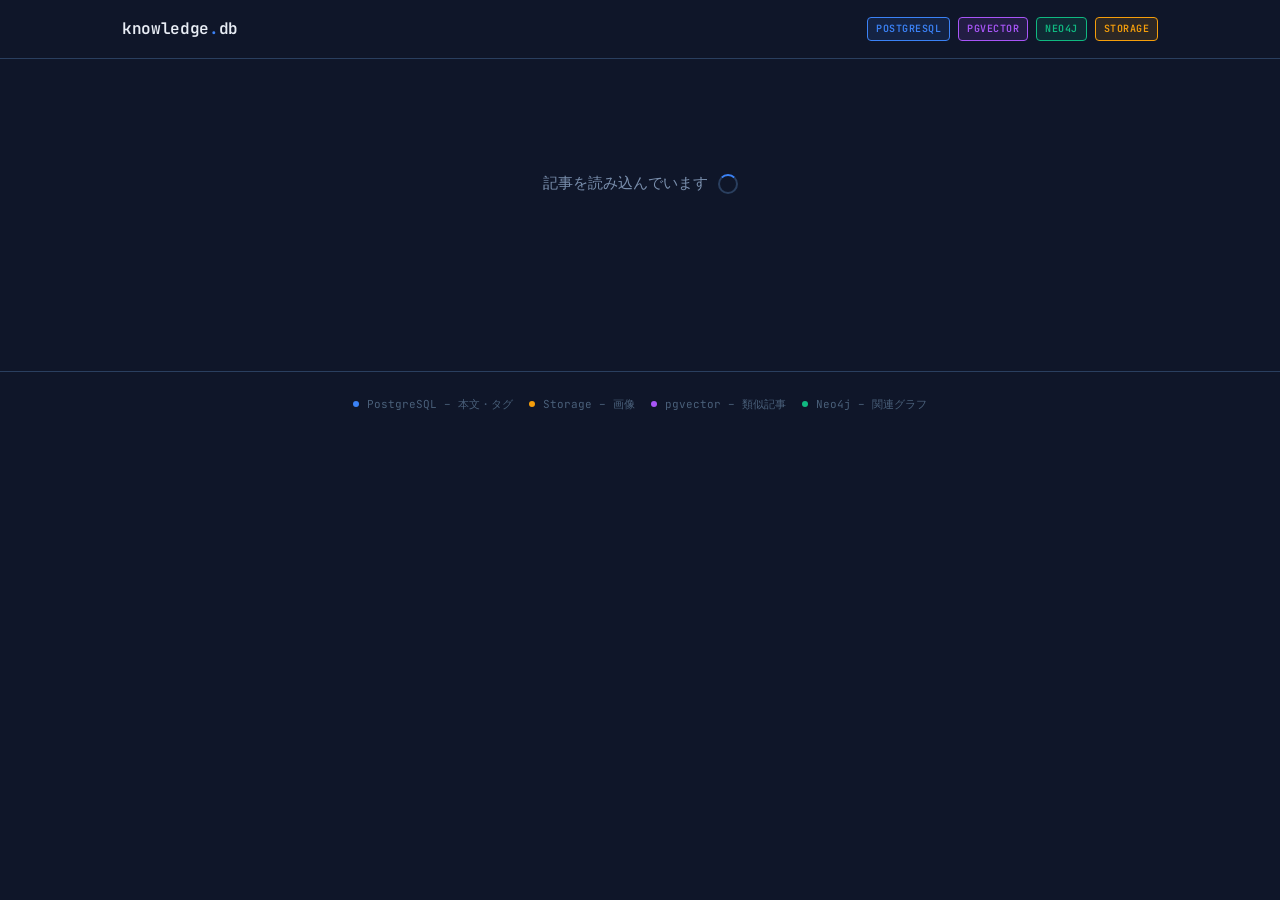
==== detail.html @ 91ddb37e "modify" ====
<!DOCTYPE html>
<html lang="ja">
<head>
  <meta charset="UTF-8" />
  <meta name="viewport" content="width=device-width, initial-scale=1.0" />
  <title>記事詳細 – Knowledge Base</title>
  <meta name="description" content="ナレッジ詳細ページ" />
  <link rel="stylesheet" href="css/style.css" />
</head>
<body>

  <!-- ── Header ──────────────────────────────────────────────── -->
  <header class="site-header">
    <div class="header-inner">
      <a href="index.html" class="logo">knowledge<span>.</span>db</a>
      <div class="db-badges">
        <span class="db-badge rdb">PostgreSQL</span>
        <span class="db-badge vec">pgvector</span>
        <span class="db-badge graph">Neo4j</span>
        <span class="db-badge storage">Storage</span>
      </div>
    </div>
  </header>

  <!-- ── Main ────────────────────────────────────────────────── -->
  <main class="main-content" id="mainContent">

    <!-- ローディング中はスピナーを表示 -->
    <div class="state-loading" id="loadingState">記事を読み込んでいます</div>

    <!-- 記事コンテンツ（JS で表示） -->
    <div id="articleContent" style="display:none">

      <!-- Breadcrumb -->
      <nav class="breadcrumb">
        <a href="index.html">← 一覧に戻る</a>
        <span class="breadcrumb-sep">/</span>
        <span id="breadcrumbTitle">...</span>
      </nav>

      <!-- 2カラムレイアウト -->
      <div class="detail-layout">

        <!-- ── 左カラム：記事本文 ──────────────────────────── -->
        <div class="article-main">

          <!-- 記事ヘッダ -->
          <header class="article-header">
            <div class="card-tags" id="articleTags"></div>
            <h1 class="article-title" id="articleTitle"></h1>
            <div class="article-meta">
              <span id="articleDate"></span>
            </div>
          </header>

          <!-- サムネイル（Storage から取得） -->
          <div class="article-thumbnail" id="articleThumbnail" style="display:none">
            <img id="thumbnailImg" src="" alt="" />
          </div>

          <!-- 本文 -->
          <div class="article-body" id="articleBody"></div>

          <a href="index.html" class="back-link">← 一覧に戻る</a>
        </div>

        <!-- ── 右カラム：サイドバー ───────────────────────── -->
        <aside class="sidebar">

          <!-- データ構造パネル（シグネチャ要素） -->
          <div class="sidebar-card data-panel-detail" id="sidebarDataPanel">
            <div class="sidebar-card-title">▸ このページのデータの流れ</div>
            <div class="panel-flow" id="panelFlow">

              <div class="panel-flow-item rdb active" id="flow-rdb">
                <span class="dot"></span>
                <div class="panel-flow-info">
                  <span class="panel-flow-label">PostgreSQL</span>
                  <span class="panel-flow-detail">articles テーブルから取得</span>
                  <span class="panel-flow-query" id="flow-rdb-query">SELECT * FROM articles WHERE id = '...'</span>
                </div>
              </div>

              <div class="panel-flow-item storage" id="flow-storage">
                <span class="dot"></span>
                <div class="panel-flow-info">
                  <span class="panel-flow-label">Supabase Storage</span>
                  <span class="panel-flow-detail">サムネイル画像を取得</span>
                  <span class="panel-flow-query" id="flow-storage-query">getPublicUrl('knowledge-images/...')</span>
                </div>
              </div>

              <div class="panel-flow-item vec" id="flow-vec">
                <span class="dot"></span>
                <div class="panel-flow-info">
                  <span class="panel-flow-label">pgvector</span>
                  <span class="panel-flow-detail">意味的に近い記事を検索</span>
                  <span class="panel-flow-query">match_articles(embedding, threshold=0.5)</span>
                </div>
              </div>

              <div class="panel-flow-item graph" id="flow-graph">
                <span class="dot"></span>
                <div class="panel-flow-info">
                  <span class="panel-flow-label">Neo4j Aura</span>
                  <span class="panel-flow-detail">タグ関連グラフを探索</span>
                  <span class="panel-flow-query">MATCH (a)-[:HAS_TAG]->(t)&lt;-[:HAS_TAG]-(r)</span>
                </div>
              </div>

            </div>
          </div>

          <!-- 類似記事（pgvector） -->
          <div class="sidebar-card" id="sidebarRelated">
            <div class="sidebar-card-title" style="color:var(--vec)">▸ 意味的に近い記事 / pgvector</div>
            <div class="related-list" id="relatedList">
              <div style="font-family:var(--font-mono);font-size:11px;color:var(--text-dim);padding:var(--s2)">
                読み込み中...
              </div>
            </div>
          </div>

          <!-- 関連グラフ（Neo4j） -->
          <div class="sidebar-card" id="sidebarGraph">
            <div class="sidebar-card-title" style="color:var(--graph)">▸ タグ関連グラフ / Neo4j</div>
            <div class="graph-container" id="graphContainer">
              <div class="graph-placeholder">
                <span>🔗</span>
                <span>Neo4j 接続中...</span>
              </div>
            </div>
          </div>

        </aside>
      </div>
    </div>

    <!-- エラー表示 -->
    <div id="errorState" style="display:none" class="state-empty">
      記事が見つかりませんでした。<br>
      <a href="index.html" style="color:var(--rdb);margin-top:var(--s3);display:inline-block">← 一覧に戻る</a>
    </div>

  </main>

  <!-- ── Footer ──────────────────────────────────────────────── -->
  <footer class="site-footer">
    <div class="footer-db-item"><span class="dot" style="background:var(--rdb)"></span>PostgreSQL – 本文・タグ</div>
    <div class="footer-db-item"><span class="dot" style="background:var(--storage)"></span>Storage – 画像</div>
    <div class="footer-db-item"><span class="dot" style="background:var(--vec)"></span>pgvector – 類似記事</div>
    <div class="footer-db-item"><span class="dot" style="background:var(--graph)"></span>Neo4j – 関連グラフ</div>
  </footer>

  <!-- ── Scripts ──────────────────────────────────────────────── -->
  <script src="https://cdn.jsdelivr.net/npm/@supabase/supabase-js@2/dist/umd/supabase.min.js"></script>
  <script src="https://unpkg.com/neo4j-driver@5/lib/browser/neo4j-web.min.js"></script>
  <!-- vis.js（グラフ可視化） -->
  <script src="https://unpkg.com/vis-network/standalone/umd/vis-network.min.js"></script>
  <script type="module">
    import { pipeline } from 'https://cdn.jsdelivr.net/npm/@xenova/transformers@2.17.2/dist/transformers.min.js';
    window.transformers = { pipeline };
  </script>
  <script type="module" src="js/detail.js"></script>

</body>
</html>
---- css/style.css ----
/* ================================================================
   style.css  –  knowledge-db design system
   各DBに固有のアクセントカラーを割り当てるのがシグネチャ
   ================================================================ */

@import url('https://fonts.googleapis.com/css2?family=Inter:wght@300;400;500;600&family=JetBrains+Mono:wght@400;600&display=swap');

/* ── CSS Variables ───────────────────────────────────────────── */
:root {
  /* Base */
  --bg:           #0F1629;
  --bg-surface:   #16203A;
  --bg-elevated:  #1E2D4A;
  --border:       #2A3F5F;
  --text:         #E8EDF5;
  --text-muted:   #7A8FAD;
  --text-dim:     #4A607A;

  /* DB accent colors */
  --rdb:      #3B82F6;  /* PostgreSQL – blue */
  --rdb-glow: #3B82F620;
  --vec:      #A855F7;  /* pgvector    – purple */
  --vec-glow: #A855F720;
  --graph:    #10B981;  /* Neo4j       – emerald */
  --graph-glow:#10B98120;
  --storage:  #F59E0B;  /* Storage     – amber */
  --storage-glow:#F59E0B20;

  /* Typography */
  --font-body: 'Inter', system-ui, sans-serif;
  --font-mono: 'JetBrains Mono', monospace;

  /* Spacing scale */
  --s1: 4px; --s2: 8px; --s3: 12px; --s4: 16px;
  --s5: 24px; --s6: 32px; --s7: 48px; --s8: 64px;

  /* Radius */
  --r-sm: 4px;
  --r-md: 8px;
  --r-lg: 16px;
}

/* ── Reset ───────────────────────────────────────────────────── */
*, *::before, *::after { box-sizing: border-box; margin: 0; padding: 0; }

html { scroll-behavior: smooth; }

body {
  font-family: var(--font-body);
  background: var(--bg);
  color: var(--text);
  font-size: 15px;
  line-height: 1.6;
  min-height: 100vh;
}

a { color: inherit; text-decoration: none; }

/* ── Layout ──────────────────────────────────────────────────── */
.site-header {
  position: sticky;
  top: 0;
  z-index: 100;
  background: var(--bg);
  border-bottom: 1px solid var(--border);
  padding: var(--s4) 0;
}

.header-inner {
  max-width: 1100px;
  margin: 0 auto;
  padding: 0 var(--s6);
  display: flex;
  align-items: center;
  justify-content: space-between;
  gap: var(--s4);
}

.logo {
  font-family: var(--font-mono);
  font-size: 16px;
  font-weight: 600;
  letter-spacing: -0.02em;
  color: var(--text);
}

.logo span { color: var(--rdb); }

.db-badges {
  display: flex;
  gap: var(--s2);
  flex-wrap: wrap;
}

.db-badge {
  font-family: var(--font-mono);
  font-size: 10px;
  font-weight: 600;
  padding: 3px 8px;
  border-radius: var(--r-sm);
  letter-spacing: 0.05em;
  text-transform: uppercase;
  border: 1px solid;
}

.db-badge.rdb     { color: var(--rdb);     border-color: var(--rdb);     background: var(--rdb-glow); }
.db-badge.vec     { color: var(--vec);     border-color: var(--vec);     background: var(--vec-glow); }
.db-badge.graph   { color: var(--graph);   border-color: var(--graph);   background: var(--graph-glow); }
.db-badge.storage { color: var(--storage); border-color: var(--storage); background: var(--storage-glow); }

.main-content {
  max-width: 1100px;
  margin: 0 auto;
  padding: var(--s7) var(--s6);
}

/* ── Hero ────────────────────────────────────────────────────── */
.hero {
  margin-bottom: var(--s7);
  padding-bottom: var(--s7);
  border-bottom: 1px solid var(--border);
}

.hero-label {
  font-family: var(--font-mono);
  font-size: 11px;
  color: var(--rdb);
  letter-spacing: 0.1em;
  text-transform: uppercase;
  margin-bottom: var(--s3);
}

.hero h1 {
  font-size: clamp(24px, 4vw, 40px);
  font-weight: 600;
  letter-spacing: -0.03em;
  line-height: 1.2;
  margin-bottom: var(--s4);
}

.hero-desc {
  color: var(--text-muted);
  max-width: 560px;
  font-size: 15px;
}

/* DB architecture mini-diagram */
.arch-diagram {
  display: flex;
  gap: var(--s3);
  margin-top: var(--s5);
  flex-wrap: wrap;
}

.arch-node {
  display: flex;
  align-items: center;
  gap: var(--s2);
  background: var(--bg-surface);
  border: 1px solid var(--border);
  border-radius: var(--r-md);
  padding: var(--s2) var(--s3);
  font-family: var(--font-mono);
  font-size: 12px;
}

.arch-node .dot {
  width: 8px; height: 8px;
  border-radius: 50%;
  flex-shrink: 0;
}

.arch-node.rdb     .dot { background: var(--rdb); }
.arch-node.vec     .dot { background: var(--vec); }
.arch-node.graph   .dot { background: var(--graph); }
.arch-node.storage .dot { background: var(--storage); }

.arch-arrow {
  color: var(--text-dim);
  align-self: center;
  font-size: 18px;
  display: none;
}

@media (min-width: 640px) {
  .arch-arrow { display: block; }
}

/* ── Search / Filter ─────────────────────────────────────────── */
.controls {
  display: flex;
  gap: var(--s3);
  margin-bottom: var(--s6);
  flex-wrap: wrap;
  align-items: flex-start;
}

.search-wrap {
  flex: 1;
  min-width: 240px;
  position: relative;
}

.search-icon {
  position: absolute;
  left: 12px;
  top: 50%;
  transform: translateY(-50%);
  color: var(--text-dim);
  pointer-events: none;
  font-size: 14px;
}

.search-input {
  width: 100%;
  background: var(--bg-surface);
  border: 1px solid var(--border);
  border-radius: var(--r-md);
  color: var(--text);
  font-family: var(--font-body);
  font-size: 14px;
  padding: 10px 12px 10px 36px;
  outline: none;
  transition: border-color 0.15s;
}

.search-input::placeholder { color: var(--text-dim); }

.search-input:focus {
  border-color: var(--vec);
  box-shadow: 0 0 0 3px var(--vec-glow);
}

.search-mode {
  display: flex;
  background: var(--bg-surface);
  border: 1px solid var(--border);
  border-radius: var(--r-md);
  overflow: hidden;
}

.mode-btn {
  background: none;
  border: none;
  color: var(--text-muted);
  font-family: var(--font-mono);
  font-size: 11px;
  font-weight: 600;
  padding: 10px 14px;
  cursor: pointer;
  letter-spacing: 0.05em;
  text-transform: uppercase;
  transition: background 0.15s, color 0.15s;
  display: flex;
  align-items: center;
  gap: 6px;
  white-space: nowrap;
}

.mode-btn:hover { color: var(--text); }

.mode-btn.active.rdb   { background: var(--rdb-glow);   color: var(--rdb); }
.mode-btn.active.vec   { background: var(--vec-glow);   color: var(--vec); }

.mode-btn .db-dot {
  width: 6px; height: 6px;
  border-radius: 50%;
}

.mode-btn.rdb .db-dot { background: var(--rdb); }
.mode-btn.vec .db-dot { background: var(--vec); }

/* ── Tag Filter ──────────────────────────────────────────────── */
.tag-filter {
  display: flex;
  gap: var(--s2);
  flex-wrap: wrap;
  margin-bottom: var(--s5);
}

.tag-chip {
  font-family: var(--font-mono);
  font-size: 11px;
  padding: 4px 10px;
  border-radius: 99px;
  border: 1px solid var(--border);
  background: none;
  color: var(--text-muted);
  cursor: pointer;
  transition: all 0.15s;
  letter-spacing: 0.03em;
}

.tag-chip:hover { border-color: var(--rdb); color: var(--rdb); }
.tag-chip.active { background: var(--rdb-glow); border-color: var(--rdb); color: var(--rdb); }

/* ── Article Grid ────────────────────────────────────────────── */
.articles-grid {
  display: grid;
  grid-template-columns: repeat(auto-fill, minmax(300px, 1fr));
  gap: var(--s5);
}

.article-card {
  background: var(--bg-surface);
  border: 1px solid var(--border);
  border-radius: var(--r-lg);
  padding: var(--s5);
  cursor: pointer;
  transition: border-color 0.2s, transform 0.15s, box-shadow 0.2s;
  display: flex;
  flex-direction: column;
  gap: var(--s3);
}

.article-card:hover {
  border-color: var(--rdb);
  transform: translateY(-2px);
  box-shadow: 0 8px 24px #00000040;
}

.card-thumbnail {
  width: 100%;
  aspect-ratio: 16/7;
  background: var(--bg-elevated);
  border-radius: var(--r-md);
  overflow: hidden;
  margin-bottom: var(--s2);
}

.card-thumbnail img {
  width: 100%; height: 100%;
  object-fit: cover;
}

.card-thumbnail.placeholder {
  display: flex;
  align-items: center;
  justify-content: center;
  font-size: 32px;
  color: var(--text-dim);
}

.card-tags {
  display: flex;
  gap: var(--s1);
  flex-wrap: wrap;
}

.card-tag {
  font-family: var(--font-mono);
  font-size: 10px;
  padding: 2px 6px;
  border-radius: var(--r-sm);
  background: var(--bg-elevated);
  color: var(--text-muted);
  letter-spacing: 0.04em;
}

.card-title {
  font-size: 16px;
  font-weight: 600;
  letter-spacing: -0.01em;
  line-height: 1.4;
  color: var(--text);
}

.card-excerpt {
  font-size: 13px;
  color: var(--text-muted);
  line-height: 1.6;
  flex: 1;
}

.card-footer {
  display: flex;
  align-items: center;
  justify-content: space-between;
  margin-top: var(--s2);
  padding-top: var(--s3);
  border-top: 1px solid var(--border);
}

.card-date {
  font-family: var(--font-mono);
  font-size: 11px;
  color: var(--text-dim);
}

.card-arrow {
  color: var(--text-dim);
  font-size: 14px;
  transition: color 0.15s, transform 0.15s;
}

.article-card:hover .card-arrow {
  color: var(--rdb);
  transform: translateX(3px);
}

/* ── Data Panel（シグネチャ要素） ────────────────────────────── */
.data-panel {
  background: var(--bg-surface);
  border: 1px solid var(--border);
  border-radius: var(--r-lg);
  padding: var(--s4) var(--s5);
  margin-bottom: var(--s5);
  font-family: var(--font-mono);
  font-size: 12px;
}

.data-panel-header {
  color: var(--text-dim);
  font-size: 10px;
  letter-spacing: 0.1em;
  text-transform: uppercase;
  margin-bottom: var(--s3);
}

.data-panel-rows {
  display: flex;
  flex-direction: column;
  gap: var(--s2);
}

.panel-row {
  display: flex;
  align-items: center;
  gap: var(--s3);
  padding: var(--s2) var(--s3);
  border-radius: var(--r-sm);
  opacity: 0.4;
  transition: opacity 0.2s, background 0.2s;
}

.panel-row.active { opacity: 1; }
.panel-row.active.rdb     { background: var(--rdb-glow); }
.panel-row.active.vec     { background: var(--vec-glow); }
.panel-row.active.graph   { background: var(--graph-glow); }
.panel-row.active.storage { background: var(--storage-glow); }

.panel-row .dot {
  width: 8px; height: 8px;
  border-radius: 50%;
  flex-shrink: 0;
}

.panel-row.rdb     .dot { background: var(--rdb); }
.panel-row.vec     .dot { background: var(--vec); }
.panel-row.graph   .dot { background: var(--graph); }
.panel-row.storage .dot { background: var(--storage); }

.panel-row .label { color: var(--text); flex: 1; }
.panel-row .detail { color: var(--text-muted); font-size: 11px; }

.panel-row .status {
  font-size: 10px;
  padding: 2px 6px;
  border-radius: 99px;
  border: 1px solid currentColor;
}

.panel-row.rdb     .status { color: var(--rdb); }
.panel-row.vec     .status { color: var(--vec); }
.panel-row.graph   .status { color: var(--graph); }
.panel-row.storage .status { color: var(--storage); }

/* ── Empty / Loading states ──────────────────────────────────── */
.state-empty, .state-loading {
  text-align: center;
  padding: var(--s8) var(--s6);
  color: var(--text-muted);
  grid-column: 1 / -1;
}

.state-loading::after {
  content: '';
  display: inline-block;
  width: 20px; height: 20px;
  border: 2px solid var(--border);
  border-top-color: var(--rdb);
  border-radius: 50%;
  animation: spin 0.8s linear infinite;
  vertical-align: middle;
  margin-left: 10px;
}

@keyframes spin { to { transform: rotate(360deg); } }

/* ── Footer ──────────────────────────────────────────────────── */
.site-footer {
  border-top: 1px solid var(--border);
  padding: var(--s5) var(--s6);
  margin-top: var(--s8);
  display: flex;
  gap: var(--s4);
  justify-content: center;
  flex-wrap: wrap;
}

.footer-db-item {
  display: flex;
  align-items: center;
  gap: var(--s2);
  font-family: var(--font-mono);
  font-size: 11px;
  color: var(--text-dim);
}

.footer-db-item .dot {
  width: 6px; height: 6px;
  border-radius: 50%;
}

/* ── Responsive ──────────────────────────────────────────────── */
@media (max-width: 640px) {
  .header-inner { flex-wrap: wrap; }
  .main-content { padding: var(--s5) var(--s4); }
  .articles-grid { grid-template-columns: 1fr; }
  .controls { flex-direction: column; }
  .search-wrap { min-width: 0; }
}

/* ================================================================
   detail.html 専用スタイル
   ================================================================ */

/* ── Breadcrumb ──────────────────────────────────────────────── */
.breadcrumb {
  display: flex;
  align-items: center;
  gap: var(--s2);
  font-family: var(--font-mono);
  font-size: 11px;
  color: var(--text-dim);
  margin-bottom: var(--s6);
}

.breadcrumb a { color: var(--rdb); }
.breadcrumb a:hover { text-decoration: underline; }
.breadcrumb-sep { color: var(--text-dim); }

/* ── Detail Layout（2カラム） ────────────────────────────────── */
.detail-layout {
  display: grid;
  grid-template-columns: 1fr 320px;
  gap: var(--s6);
  align-items: start;
}

@media (max-width: 900px) {
  .detail-layout {
    grid-template-columns: 1fr;
  }
}

/* ── Article Header ──────────────────────────────────────────── */
.article-header {
  margin-bottom: var(--s6);
}

.article-header .card-tags {
  margin-bottom: var(--s4);
}

.article-title {
  font-size: clamp(22px, 3.5vw, 34px);
  font-weight: 600;
  letter-spacing: -0.03em;
  line-height: 1.25;
  margin-bottom: var(--s4);
}

.article-meta {
  display: flex;
  align-items: center;
  gap: var(--s4);
  font-family: var(--font-mono);
  font-size: 11px;
  color: var(--text-dim);
  padding-bottom: var(--s5);
  border-bottom: 1px solid var(--border);
}

/* ── Thumbnail（詳細ページ） ─────────────────────────────────── */
.article-thumbnail {
  width: 100%;
  aspect-ratio: 16/6;
  border-radius: var(--r-lg);
  overflow: hidden;
  margin-bottom: var(--s6);
  background: var(--bg-elevated);
}

.article-thumbnail img {
  width: 100%; height: 100%;
  object-fit: cover;
}

/* ── Article Body ────────────────────────────────────────────── */
.article-body {
  font-size: 15px;
  line-height: 1.8;
  color: var(--text);
}

.article-body h2 {
  font-size: 20px;
  font-weight: 600;
  letter-spacing: -0.02em;
  margin: var(--s6) 0 var(--s3);
  padding-top: var(--s5);
  border-top: 1px solid var(--border);
}

.article-body h3 {
  font-size: 16px;
  font-weight: 600;
  margin: var(--s5) 0 var(--s2);
  color: var(--text);
}

.article-body p {
  margin-bottom: var(--s4);
  color: var(--text-muted);
}

.article-body p:last-child { margin-bottom: 0; }

.article-body code {
  font-family: var(--font-mono);
  font-size: 13px;
  background: var(--bg-elevated);
  padding: 2px 6px;
  border-radius: var(--r-sm);
  color: var(--vec);
}

.article-body pre {
  background: var(--bg-surface);
  border: 1px solid var(--border);
  border-radius: var(--r-md);
  padding: var(--s4);
  overflow-x: auto;
  margin: var(--s4) 0;
}

.article-body pre code {
  background: none;
  padding: 0;
  color: var(--text);
  font-size: 13px;
}

.article-body ul, .article-body ol {
  padding-left: var(--s5);
  margin-bottom: var(--s4);
  color: var(--text-muted);
}

.article-body li { margin-bottom: var(--s1); }

.article-body img {
  max-width: 100%;
  border-radius: var(--r-md);
  margin: var(--s4) 0;
  border: 1px solid var(--border);
}

/* ── Sidebar（右カラム） ─────────────────────────────────────── */
.sidebar {
  display: flex;
  flex-direction: column;
  gap: var(--s4);
  position: sticky;
  top: 80px;
}

.sidebar-card {
  background: var(--bg-surface);
  border: 1px solid var(--border);
  border-radius: var(--r-lg);
  padding: var(--s4);
}

.sidebar-card-title {
  font-family: var(--font-mono);
  font-size: 10px;
  letter-spacing: 0.1em;
  text-transform: uppercase;
  color: var(--text-dim);
  margin-bottom: var(--s3);
}

/* ── データ構造パネル（詳細ページ版） ────────────────────────── */
.data-panel-detail {
  border-left: 3px solid var(--rdb);
}

.panel-flow {
  display: flex;
  flex-direction: column;
  gap: var(--s2);
}

.panel-flow-item {
  display: flex;
  gap: var(--s3);
  align-items: flex-start;
  padding: var(--s2) var(--s3);
  border-radius: var(--r-sm);
  font-family: var(--font-mono);
  font-size: 11px;
  transition: background 0.2s;
}

.panel-flow-item.active.rdb     { background: var(--rdb-glow);   border-left: 2px solid var(--rdb); }
.panel-flow-item.active.vec     { background: var(--vec-glow);   border-left: 2px solid var(--vec); }
.panel-flow-item.active.graph   { background: var(--graph-glow); border-left: 2px solid var(--graph); }
.panel-flow-item.active.storage { background: var(--storage-glow); border-left: 2px solid var(--storage); }

.panel-flow-item .dot {
  width: 8px; height: 8px;
  border-radius: 50%;
  margin-top: 3px;
  flex-shrink: 0;
}

.panel-flow-item.rdb .dot     { background: var(--rdb); }
.panel-flow-item.vec .dot     { background: var(--vec); }
.panel-flow-item.graph .dot   { background: var(--graph); }
.panel-flow-item.storage .dot { background: var(--storage); }

.panel-flow-info { display: flex; flex-direction: column; gap: 2px; }
.panel-flow-label { color: var(--text); font-size: 12px; }
.panel-flow-detail { color: var(--text-muted); font-size: 10px; }
.panel-flow-query {
  color: var(--text-dim);
  font-size: 10px;
  margin-top: 2px;
  word-break: break-all;
}

/* ── 関連記事 ────────────────────────────────────────────────── */
.related-list {
  display: flex;
  flex-direction: column;
  gap: var(--s3);
}

.related-item {
  display: flex;
  gap: var(--s3);
  align-items: flex-start;
  cursor: pointer;
  padding: var(--s2);
  border-radius: var(--r-md);
  transition: background 0.15s;
}

.related-item:hover { background: var(--bg-elevated); }

.related-thumb {
  width: 56px; height: 40px;
  border-radius: var(--r-sm);
  background: var(--bg-elevated);
  flex-shrink: 0;
  overflow: hidden;
  display: flex;
  align-items: center;
  justify-content: center;
  font-size: 18px;
  color: var(--text-dim);
}

.related-thumb img { width: 100%; height: 100%; object-fit: cover; }

.related-info { display: flex; flex-direction: column; gap: 4px; }
.related-title { font-size: 12px; font-weight: 500; line-height: 1.4; color: var(--text); }
.related-score {
  font-family: var(--font-mono);
  font-size: 10px;
  color: var(--vec);
}

/* ── グラフ可視化エリア ──────────────────────────────────────── */
.graph-container {
  width: 100%;
  height: 240px;
  background: var(--bg);
  border-radius: var(--r-md);
  border: 1px solid var(--border);
  overflow: hidden;
  position: relative;
}

.graph-placeholder {
  display: flex;
  align-items: center;
  justify-content: center;
  height: 100%;
  color: var(--text-dim);
  font-family: var(--font-mono);
  font-size: 11px;
  flex-direction: column;
  gap: var(--s2);
}

/* ── Back Link ───────────────────────────────────────────────── */
.back-link {
  display: inline-flex;
  align-items: center;
  gap: var(--s2);
  font-family: var(--font-mono);
  font-size: 12px;
  color: var(--text-muted);
  margin-top: var(--s7);
  padding-top: var(--s6);
  border-top: 1px solid var(--border);
  transition: color 0.15s;
}

.back-link:hover { color: var(--rdb); }
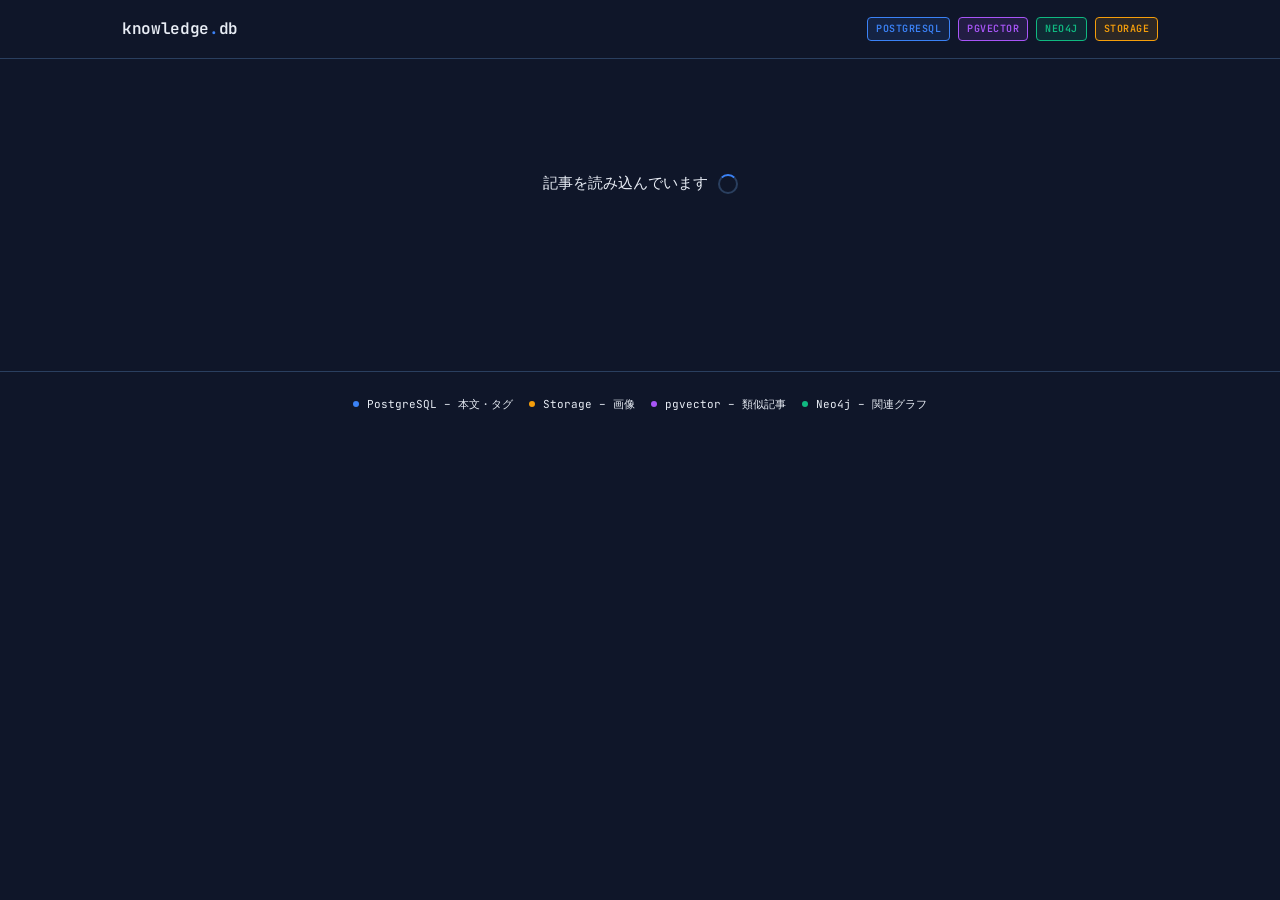
==== commit 07c4661b: "modify" ====
--- a/detail.html
+++ b/detail.html
@@ -153,14 +153,11 @@
   </footer>
 
   <!-- ── Scripts ──────────────────────────────────────────────── -->
-  <script src="https://cdn.jsdelivr.net/npm/@supabase/supabase-js@2/dist/umd/supabase.min.js"></script>
+  <!-- neo4j-driver と vis.js は UMD版のみ（ESM版未提供のため） -->
   <script src="https://unpkg.com/neo4j-driver@5/lib/browser/neo4j-web.min.js"></script>
-  <!-- vis.js（グラフ可視化） -->
   <script src="https://unpkg.com/vis-network/standalone/umd/vis-network.min.js"></script>
-  <script type="module">
-    import { pipeline } from 'https://cdn.jsdelivr.net/npm/@xenova/transformers@2.17.2/dist/transformers.min.js';
-    window.transformers = { pipeline };
-  </script>
+  <script src="https://cdn.jsdelivr.net/npm/d3@7/dist/d3.min.js"></script>
+  <!-- supabase / Transformers.js は各jsファイルがESM importで直接読み込む -->
   <script type="module" src="js/detail.js"></script>
 
 </body>
--- a/css/style.css
+++ b/css/style.css
@@ -13,8 +13,10 @@
   --bg-elevated:  #1E2D4A;
   --border:       #2A3F5F;
   --text:         #E8EDF5;
-  --text-muted:   #7A8FAD;
-  --text-dim:     #4A607A;
+  /* --text-muted:   #7A8FAD;
+  --text-dim:     #4A607A; */
+  --text-muted:   #E8EDF5;
+  --text-dim:     #E8EDF5;
 
   /* DB accent colors */
   --rdb:      #3B82F6;  /* PostgreSQL – blue */
